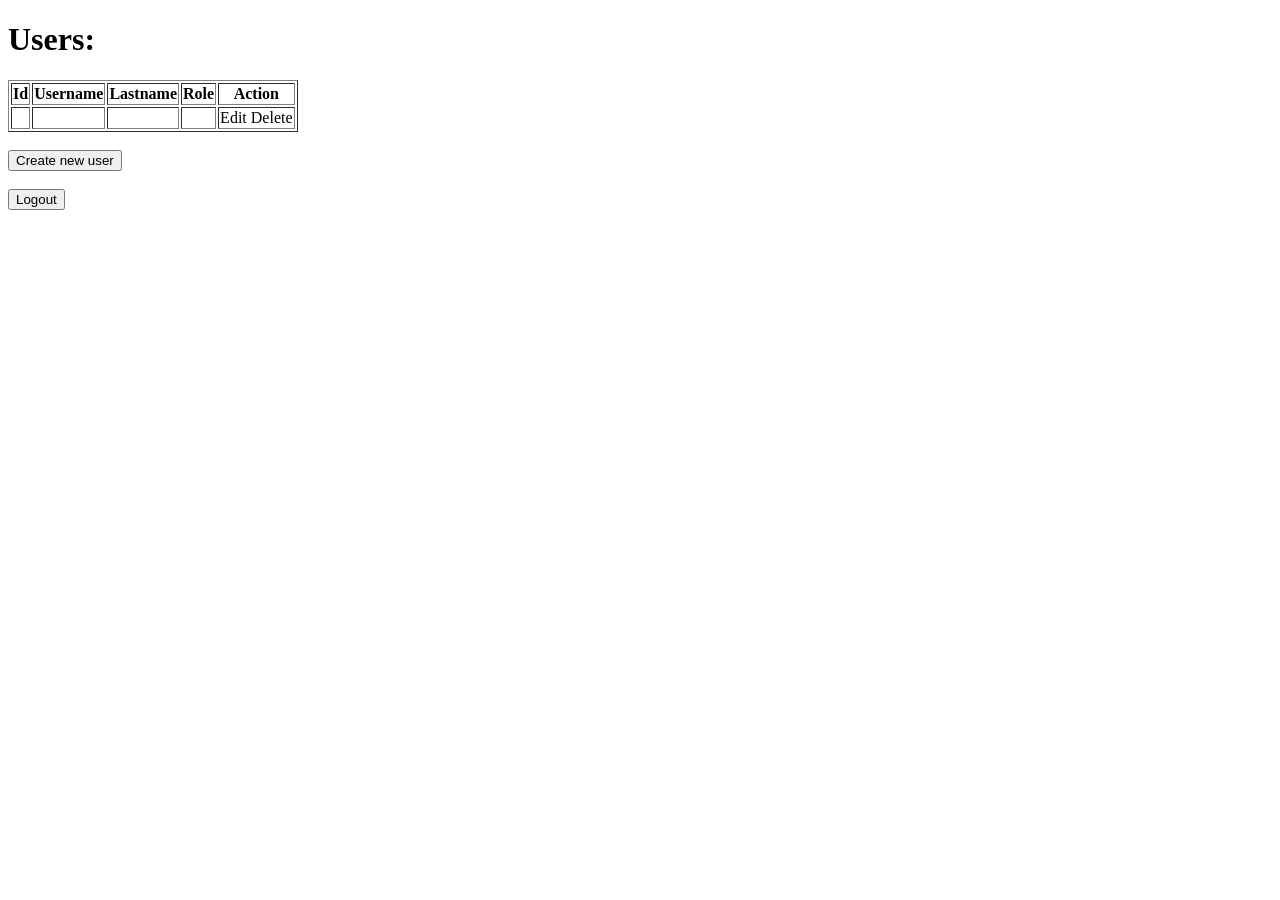
==== src/main/resources/templates/index.html @ 04631a90 "Update html files" ====
<!--<!DOCTYPE html>-->
<!--<html xmlns:th="http://www.thymeleaf.org" xmlns:sec="http://www.w3.org/1999/xhtml" lang="en">-->
<!--<head>-->
<!--    <meta charset="UTF-8">-->
<!--    <title>Welcome</title>-->
<!--</head>-->
<!--<body>-->
<!--<h1>Welcome to the Application!</h1>-->

<!--<div sec:authorize="isAnonymous()">-->
<!--    <p>Please <a href="/auth/login">login</a> to continue.</p>-->
<!--</div>-->

<!--<div sec:authorize="isAuthenticated()">-->
<!--    <p>Welcome, <span sec:authentication="name"></span>!</p>-->
<!--    <a href="/logout">Logout</a>-->
<!--</div>-->
<!--</body>-->
<!--</html>-->

<!DOCTYPE html>
<html xmlns="http://www.w3.org/1999/xhtml"
      xmlns:th="http://www.thymeleaf.org">
<html lang="en">
<head>
    <meta charset="UTF-8">
    <title>Users</title>
</head>
<body>

<h1>Users:</h1>

<table class="table table", border="1">
    <thead>
    <tr>
        <th scope="col">Id</th>
        <th scope="col">Username</th>
        <th scope="col">Lastname</th>
        <th scope="col">Role</th>
        <th scope="col">Action</th>
    </tr>
    </thead>
    <tbody>
    <tr th:each ="user : ${users}">
        <td th:text="${user.id}"/>
        <td th:text="${user.username}"/>
        <td th:text="${user.lastname}"/>
        <td th:each="role : ${user.getRoles()}" th:text="${role.getAuthority}"/>
        <td>
            <a th:href="'admin/edit?id='+${user.id}">Edit</a>
            <a th:href="'admin/delete?id='+${user.id}">Delete</a>
        </td>
    </tr>
    </tbody>
</table>
<br/>
<form th:method="GET" th:action="@{/admin/new}">
    <input type="submit" value="Create new user"/>
</form>
<br/>
<form method="POST" th:action="@{/logout}">
    <input type="submit" value="Logout"/>
</form>

</body>
</html>
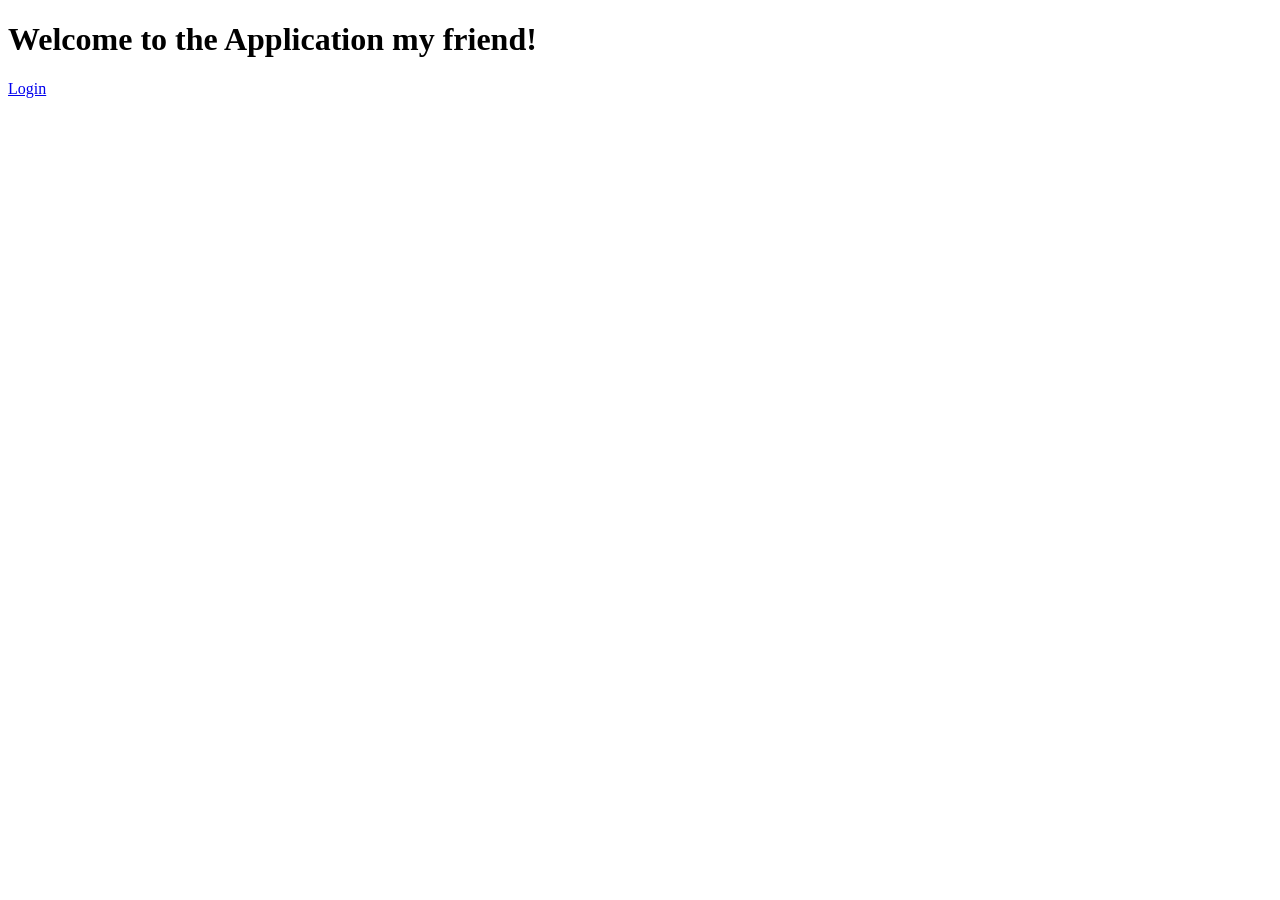
==== commit c10493ad: "Update all files" ====
--- a/src/main/resources/templates/index.html
+++ b/src/main/resources/templates/index.html
@@ -1,66 +1,11 @@
-<!--<!DOCTYPE html>-->
-<!--<html xmlns:th="http://www.thymeleaf.org" xmlns:sec="http://www.w3.org/1999/xhtml" lang="en">-->
-<!--<head>-->
-<!--    <meta charset="UTF-8">-->
-<!--    <title>Welcome</title>-->
-<!--</head>-->
-<!--<body>-->
-<!--<h1>Welcome to the Application!</h1>-->
-
-<!--<div sec:authorize="isAnonymous()">-->
-<!--    <p>Please <a href="/auth/login">login</a> to continue.</p>-->
-<!--</div>-->
-
-<!--<div sec:authorize="isAuthenticated()">-->
-<!--    <p>Welcome, <span sec:authentication="name"></span>!</p>-->
-<!--    <a href="/logout">Logout</a>-->
-<!--</div>-->
-<!--</body>-->
-<!--</html>-->
-
 <!DOCTYPE html>
-<html xmlns="http://www.w3.org/1999/xhtml"
-      xmlns:th="http://www.thymeleaf.org">
-<html lang="en">
+<html xmlns:th="http://www.thymeleaf.org" lang="en">
 <head>
     <meta charset="UTF-8">
-    <title>Users</title>
+    <title>Welcome</title>
 </head>
 <body>
-
-<h1>Users:</h1>
-
-<table class="table table", border="1">
-    <thead>
-    <tr>
-        <th scope="col">Id</th>
-        <th scope="col">Username</th>
-        <th scope="col">Lastname</th>
-        <th scope="col">Role</th>
-        <th scope="col">Action</th>
-    </tr>
-    </thead>
-    <tbody>
-    <tr th:each ="user : ${users}">
-        <td th:text="${user.id}"/>
-        <td th:text="${user.username}"/>
-        <td th:text="${user.lastname}"/>
-        <td th:each="role : ${user.getRoles()}" th:text="${role.getAuthority}"/>
-        <td>
-            <a th:href="'admin/edit?id='+${user.id}">Edit</a>
-            <a th:href="'admin/delete?id='+${user.id}">Delete</a>
-        </td>
-    </tr>
-    </tbody>
-</table>
-<br/>
-<form th:method="GET" th:action="@{/admin/new}">
-    <input type="submit" value="Create new user"/>
-</form>
-<br/>
-<form method="POST" th:action="@{/logout}">
-    <input type="submit" value="Logout"/>
-</form>
-
+<h1>Welcome to the Application my friend!</h1>
+<a href="/auth/login">Login</a>
 </body>
 </html>
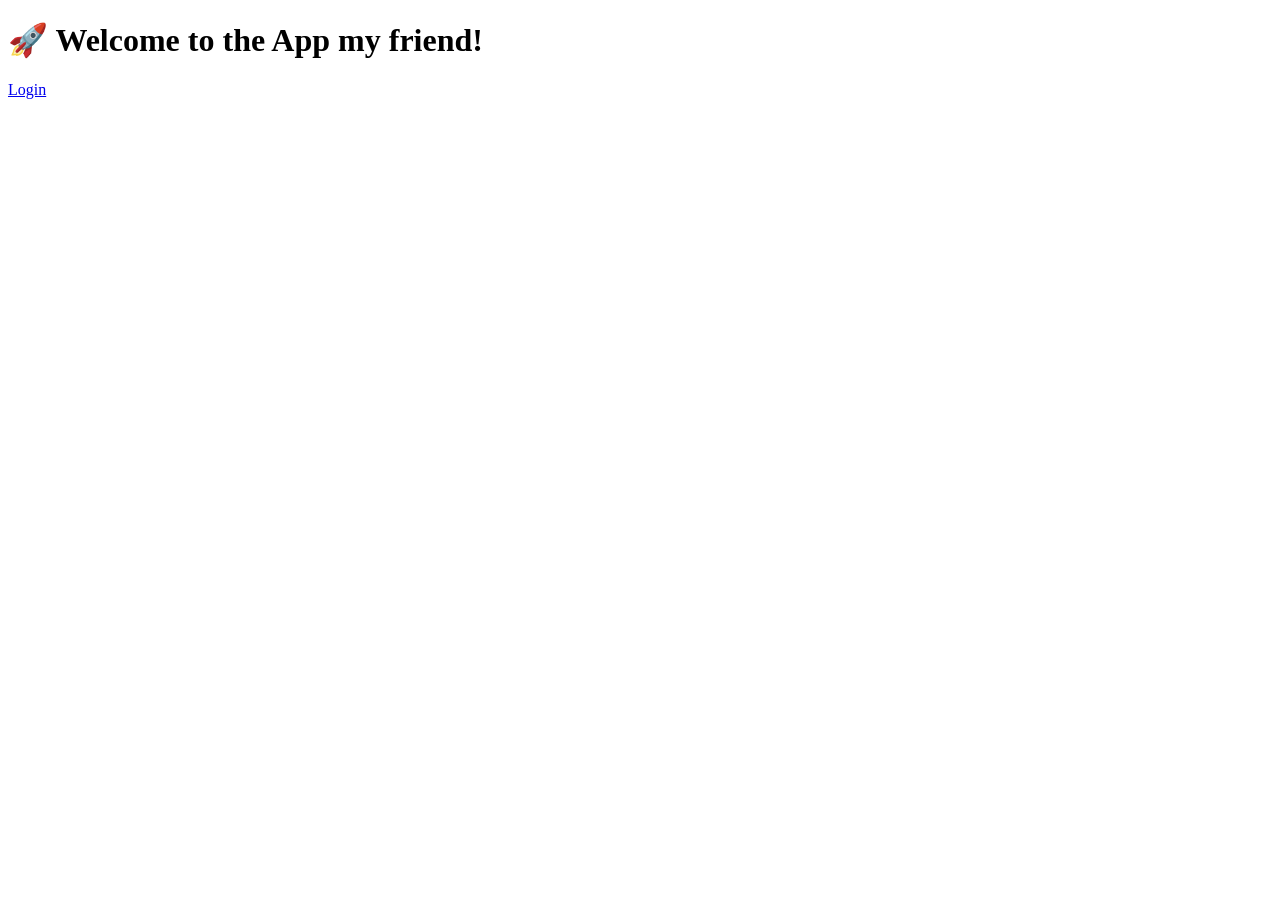
==== commit f64e996d: "Update all files" ====
--- a/src/main/resources/templates/index.html
+++ b/src/main/resources/templates/index.html
@@ -5,7 +5,7 @@
     <title>Welcome</title>
 </head>
 <body>
-<h1>Welcome to the Application my friend!</h1>
+<h1>🚀 Welcome to the App my friend!</h1>
 <a href="/auth/login">Login</a>
 </body>
 </html>
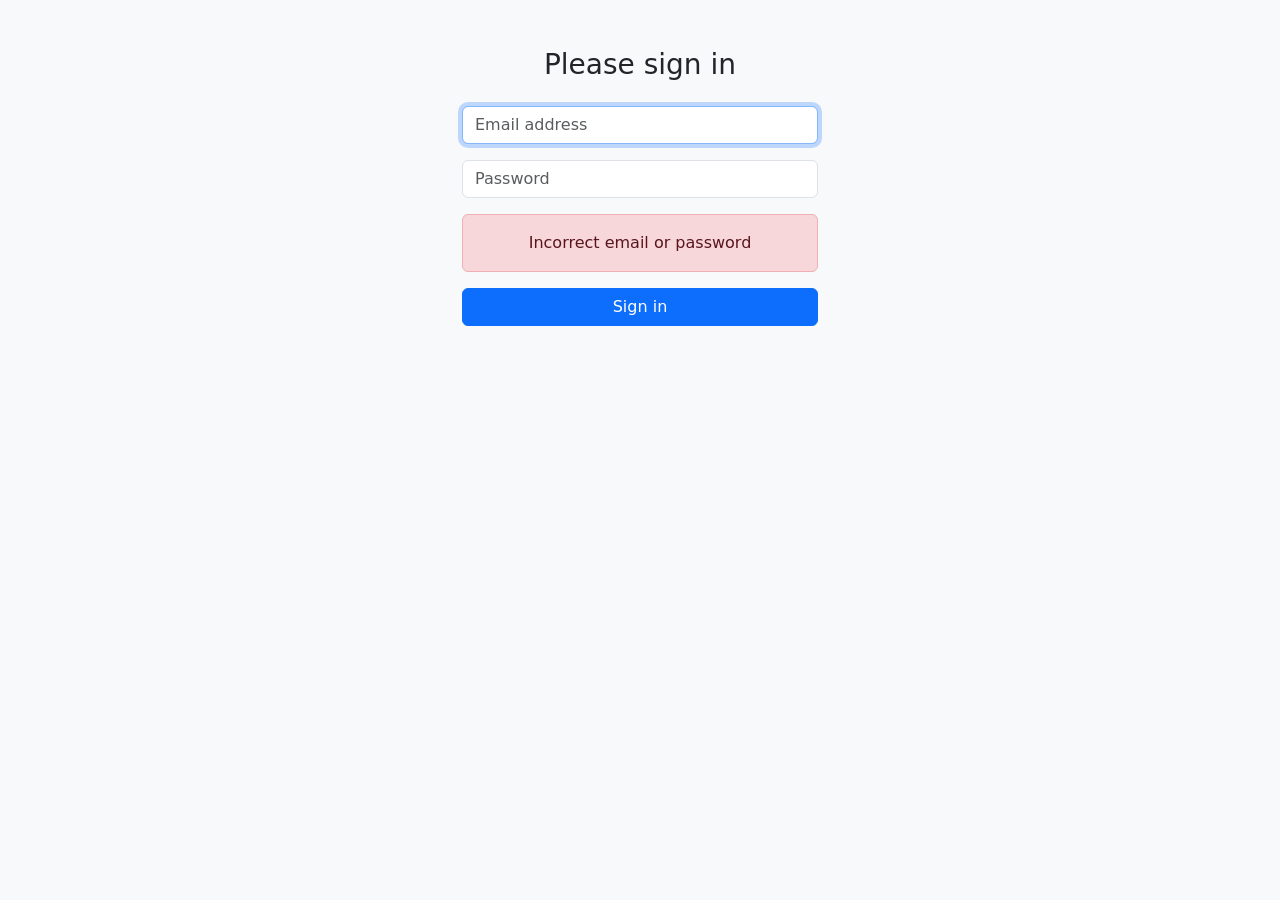
==== commit d4da3690: "New feature for task number 3.1.3" ====
--- a/src/main/resources/templates/index.html
+++ b/src/main/resources/templates/index.html
@@ -2,10 +2,31 @@
 <html xmlns:th="http://www.thymeleaf.org" lang="en">
 <head>
     <meta charset="UTF-8">
-    <title>Welcome</title>
+    <title>Please sign in</title>
+    <link href="https://cdn.jsdelivr.net/npm/bootstrap@5.3.0/dist/css/bootstrap.min.css" rel="stylesheet">
 </head>
-<body>
-<h1>🚀 Welcome to the App my friend!</h1>
-<a href="/auth/login">Login</a>
+<body class="bg-light">
+<div class="container">
+    <div class="row justify-content-center mt-5">
+        <div class="col-md-4">
+            <h3 class="text-center mb-4">Please sign in</h3>
+            <form method="POST" th:action="@{/process_login}">
+                <div class="mb-3">
+                    <input type="email" class="form-control" id="email" name="username"
+                           placeholder="Email address" required autofocus>
+                </div>
+                <div class="mb-3">
+                    <input type="password" class="form-control" id="password" name="password"
+                           placeholder="Password" required>
+                </div>
+                <div th:if="${param.error}" class="alert alert-danger text-center">
+                    Incorrect email or password
+                </div>
+                <button type="submit" class="btn btn-primary w-100">Sign in</button>
+            </form>
+        </div>
+    </div>
+</div>
+<script src="https://cdn.jsdelivr.net/npm/bootstrap@5.3.0/dist/js/bootstrap.bundle.min.js"></script>
 </body>
 </html>
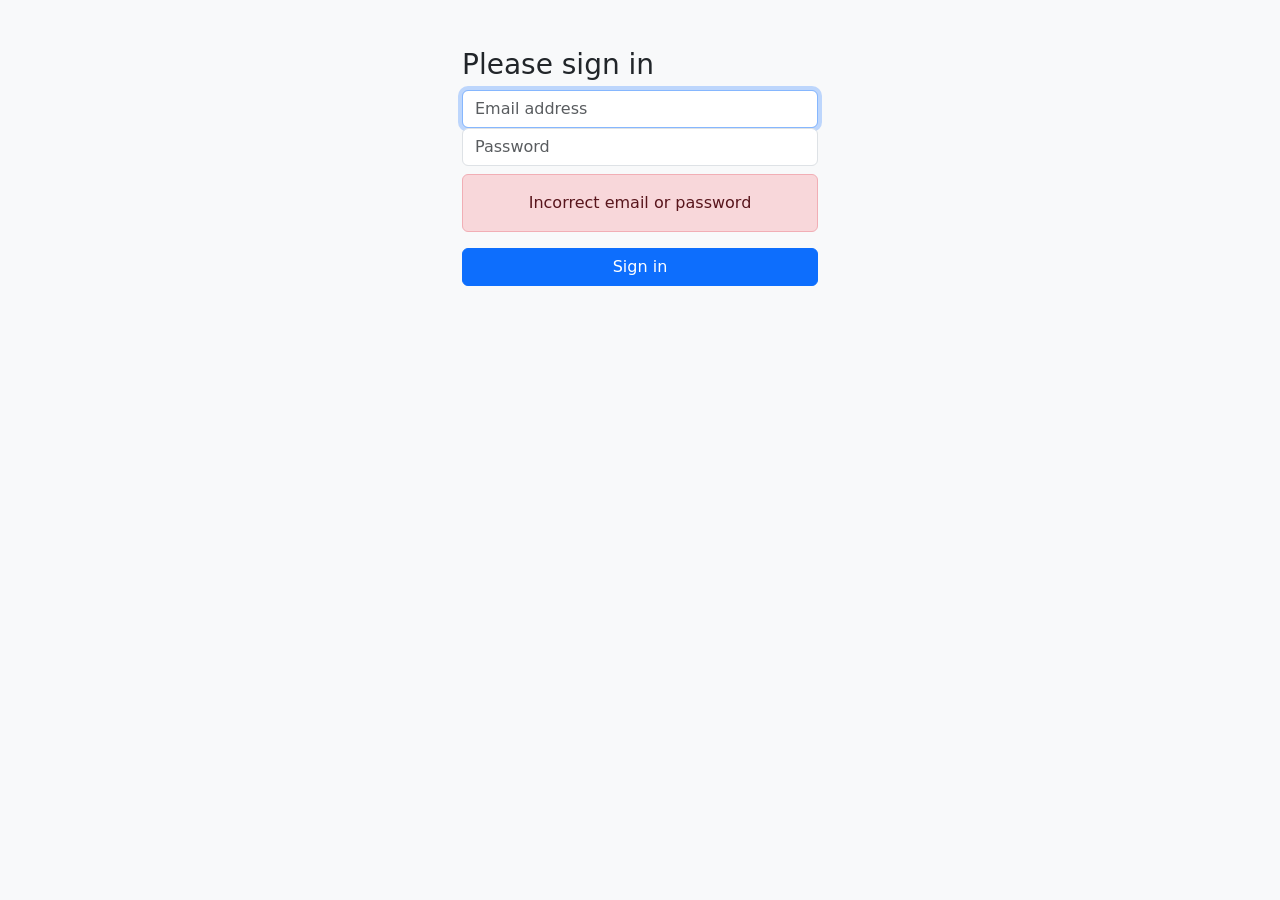
==== commit 0ae2f4d7: "Code refactoring" ====
--- a/src/main/resources/templates/index.html
+++ b/src/main/resources/templates/index.html
@@ -9,14 +9,17 @@
 <div class="container">
     <div class="row justify-content-center mt-5">
         <div class="col-md-4">
-            <h3 class="text-center mb-4">Please sign in</h3>
+            <!-- 1. Заголовок: убрать text-center, сделать mb-2 (меньше отступ снизу) -->
+            <h3 class="mb-2">Please sign in</h3>
+
             <form method="POST" th:action="@{/process_login}">
-                <div class="mb-3">
-                    <input type="email" class="form-control" id="email" name="username"
+                <!-- 2. Поля ввода: уменьшить mb-3 до mb-2 -->
+                <div class="mb-0.5">
+                    <input type="email" class="form-control" name="username"
                            placeholder="Email address" required autofocus>
                 </div>
-                <div class="mb-3">
-                    <input type="password" class="form-control" id="password" name="password"
+                <div class="mb-2">
+                    <input type="password" class="form-control" name="password"
                            placeholder="Password" required>
                 </div>
                 <div th:if="${param.error}" class="alert alert-danger text-center">
@@ -27,6 +30,7 @@
         </div>
     </div>
 </div>
+
 <script src="https://cdn.jsdelivr.net/npm/bootstrap@5.3.0/dist/js/bootstrap.bundle.min.js"></script>
 </body>
 </html>
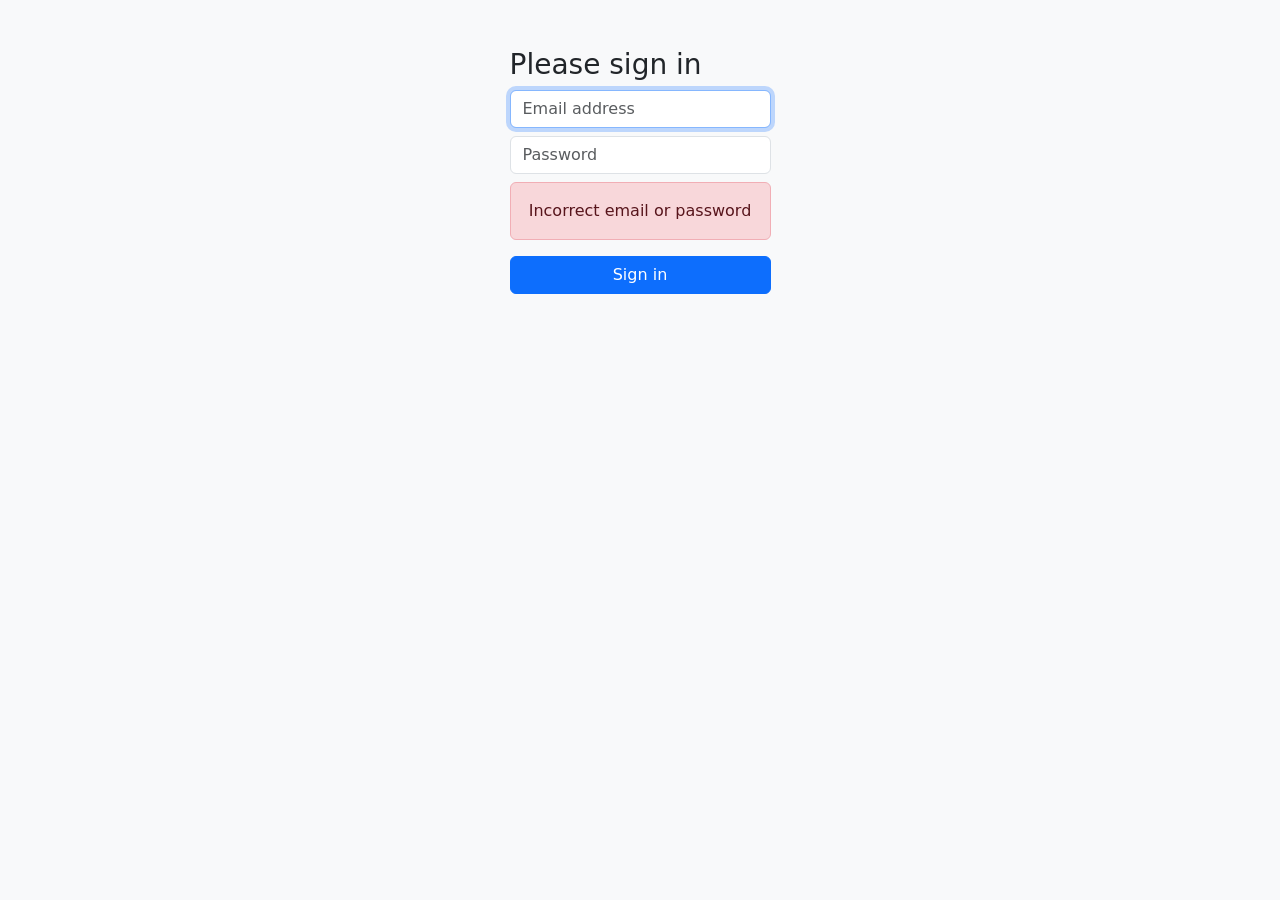
==== commit d4b8c470: "Code refactoring" ====
--- a/src/main/resources/templates/index.html
+++ b/src/main/resources/templates/index.html
@@ -8,13 +8,13 @@
 <body class="bg-light">
 <div class="container">
     <div class="row justify-content-center mt-5">
-        <div class="col-md-4">
-            <!-- 1. Заголовок: убрать text-center, сделать mb-2 (меньше отступ снизу) -->
+        <div class="col-md-4 col-lg-3">
+
             <h3 class="mb-2">Please sign in</h3>
 
             <form method="POST" th:action="@{/process_login}">
-                <!-- 2. Поля ввода: уменьшить mb-3 до mb-2 -->
-                <div class="mb-0.5">
+
+                <div class="mb-2">
                     <input type="email" class="form-control" name="username"
                            placeholder="Email address" required autofocus>
                 </div>
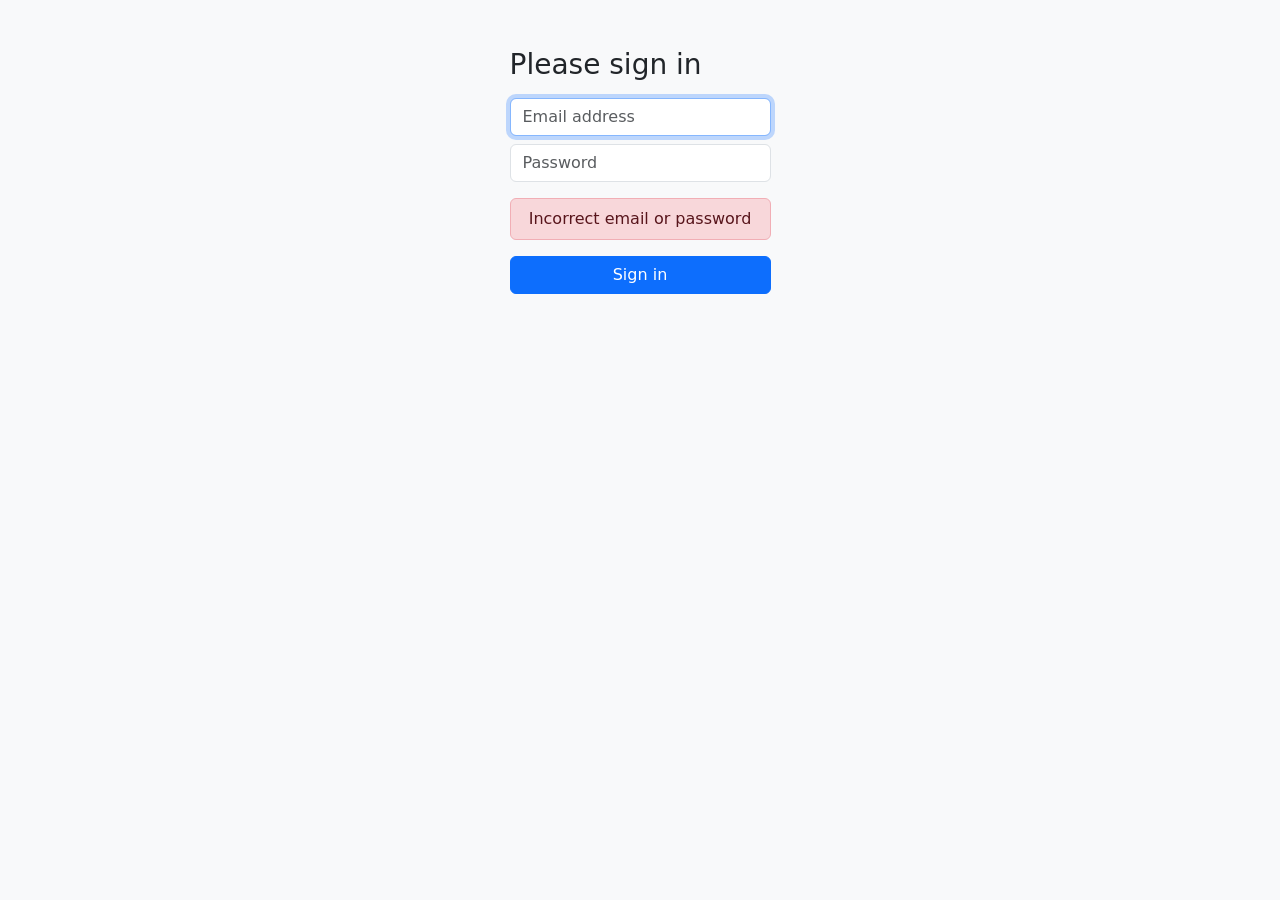
==== commit f679050d: "Code refactoring" ====
--- a/src/main/resources/templates/index.html
+++ b/src/main/resources/templates/index.html
@@ -1,36 +1,78 @@
 <!DOCTYPE html>
 <html xmlns:th="http://www.thymeleaf.org" lang="en">
+
 <head>
     <meta charset="UTF-8">
+    <meta name="viewport" content="width=device-width, initial-scale=1">
+
     <title>Please sign in</title>
-    <link href="https://cdn.jsdelivr.net/npm/bootstrap@5.3.0/dist/css/bootstrap.min.css" rel="stylesheet">
+
+    <link
+            rel="stylesheet"
+            href="https://cdn.jsdelivr.net/npm/bootstrap@5.3.0/dist/css/bootstrap.min.css">
 </head>
+
 <body class="bg-light">
+
 <div class="container">
+
     <div class="row justify-content-center mt-5">
+
         <div class="col-md-4 col-lg-3">
 
-            <h3 class="mb-2">Please sign in</h3>
+            <h3 class="mb-3">
+                Please sign in
+            </h3>
 
-            <form method="POST" th:action="@{/process_login}">
+            <!-- Форма аутентификации -->
+            <form
+                    method="post"
+                    th:action="@{/process_login}">
 
                 <div class="mb-2">
-                    <input type="email" class="form-control" name="username"
-                           placeholder="Email address" required autofocus>
+                    <input
+                            type="email"
+                            name="username"
+                            class="form-control"
+                            placeholder="Email address"
+                            required
+                            autofocus>
                 </div>
-                <div class="mb-2">
-                    <input type="password" class="form-control" name="password"
-                           placeholder="Password" required>
+
+                <div class="mb-3">
+                    <input
+                            type="password"
+                            name="password"
+                            class="form-control"
+                            placeholder="Password"
+                            required>
                 </div>
-                <div th:if="${param.error}" class="alert alert-danger text-center">
+
+                <div
+                        th:if="${param.error}"
+                        class="alert alert-danger text-center py-2">
+
                     Incorrect email or password
+
                 </div>
-                <button type="submit" class="btn btn-primary w-100">Sign in</button>
+
+                <button
+                        type="submit"
+                        class="btn btn-primary w-100">
+
+                    Sign in
+
+                </button>
+
             </form>
+
         </div>
+
     </div>
+
 </div>
 
 <script src="https://cdn.jsdelivr.net/npm/bootstrap@5.3.0/dist/js/bootstrap.bundle.min.js"></script>
+
 </body>
 </html>
